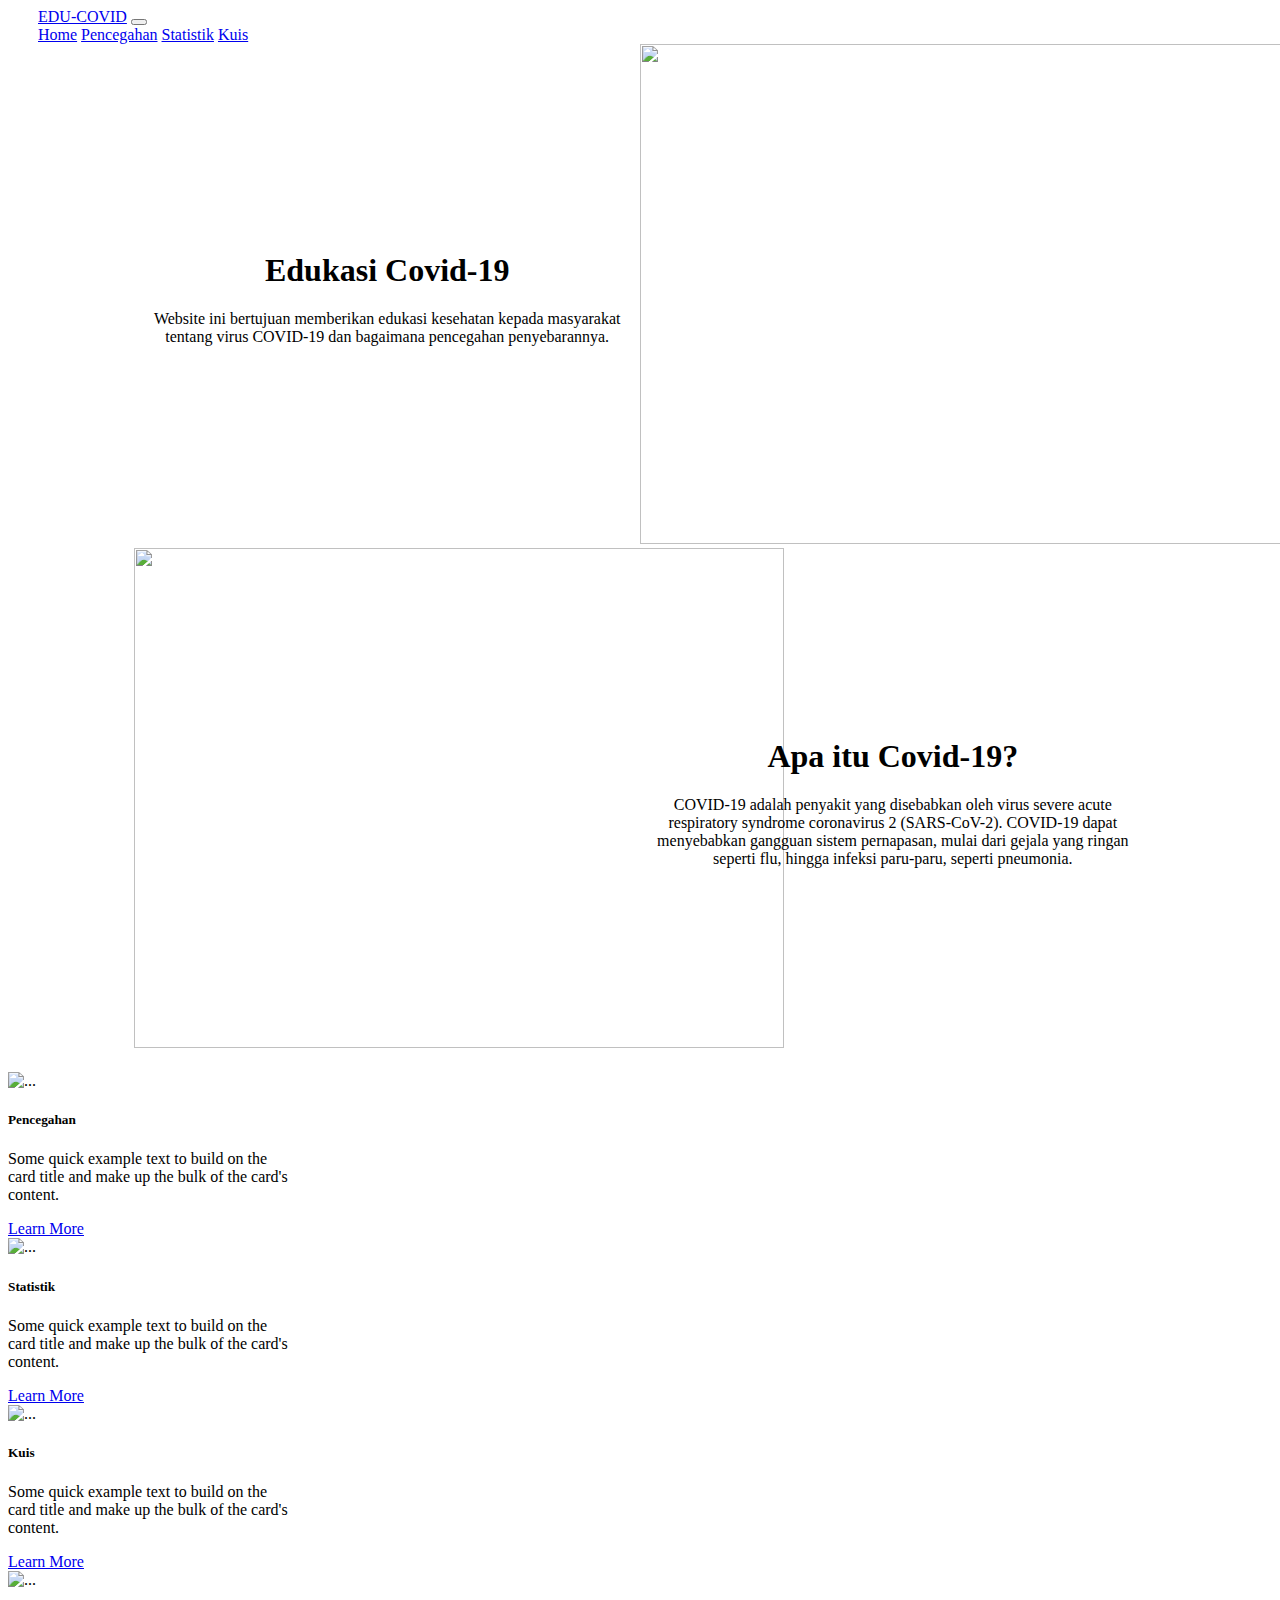
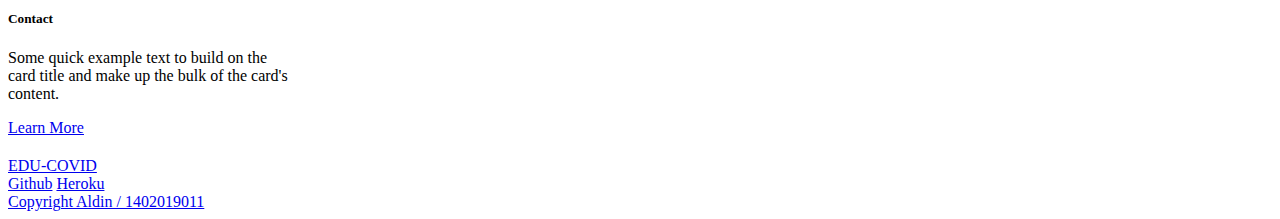
==== index.html @ f208ec77 "Add files via upload" ====
<!doctype html>
<html lang="en">

<head>
    <meta charset="utf-8">
    <meta name="viewport" content="width=device-width, initial-scale=1">
    <link href="https://cdn.jsdelivr.net/npm/bootstrap@5.0.0-beta3/dist/css/bootstrap.min.css" rel="stylesheet"
        integrity="sha384-eOJMYsd53ii+scO/bJGFsiCZc+5NDVN2yr8+0RDqr0Ql0h+rP48ckxlpbzKgwra6" crossorigin="anonymous">
    <link rel="stylesheet" href="style.css">
    <title>EDU-COVID / Aldin-1402019011</title>
</head>

<body class="d-flex flex-column min-vh-100">

    <header>
        <nav class="navbar navbar-expand-lg navbar-light">
            <div class="container-fluid">
                <a class="navbar-brand" href="#">EDU-COVID</a>
                <button class="navbar-toggler" type="button" data-bs-toggle="collapse"
                    data-bs-target="#navbarNavAltMarkup" aria-controls="navbarNavAltMarkup" aria-expanded="false"
                    aria-label="Toggle navigation">
                    <span class="navbar-toggler-icon"></span>
                </button>
                <div class="collapse navbar-collapse" id="navbarNavAltMarkup">
                    <div class="navbar-nav ms-auto">
                        <a class="nav-link active" aria-current="page" href="#">Home</a>
                        <a class="nav-link" href="pencegahan.html">Pencegahan</a>
                        <a class="nav-link" href="statistik.html">Statistik</a>
                        <a class="nav-link" href="kuis.html">Kuis</a>
                    </div>
                </div>
            </div>
        </nav>
    </header>


    <content>
        <div class="header-parent">
            <div class="header-child">
                <h1>Edukasi Covid-19</h1>
                <p>Website ini bertujuan
                    memberikan edukasi kesehatan kepada masyarakat tentang virus COVID-19 dan bagaimana
                    pencegahan penyebarannya.</p>
            </div>
            <div class="header-child">
                <img src="image/header.jpg" alt="">
            </div>
        </div>

        <div class="header-parent">
            <div class="header-child">
                <img src="image/mask.jpg" alt="">
            </div>
            <div class="header-child">
                <h1>Apa itu Covid-19?</h1>
                <p>COVID-19 adalah penyakit yang disebabkan oleh virus severe acute respiratory syndrome coronavirus 2
                    (SARS-CoV-2). COVID-19 dapat menyebabkan gangguan sistem pernapasan, mulai dari gejala yang ringan
                    seperti flu, hingga infeksi paru-paru, seperti pneumonia.</p>
            </div>
        </div>


        <div class="card-group">
            <div class="card" style="width: 18rem;">
                <img src="image/pencegahan.png" class="card-img-top" alt="...">
                <div class="card-body">
                    <h5 class="card-title">Pencegahan</h5>
                    <p class="card-text">Some quick example text to build on the card title and make up the bulk of the
                        card's content.</p>
                    <a href="pencegahan.html" class="btn btn-primary">Learn More</a>
                </div>
            </div>
            <div class="card" style="width: 18rem;">
                <img src="image/data.png" class="card-img-top" alt="...">
                <div class="card-body">
                    <h5 class="card-title">Statistik</h5>
                    <p class="card-text">Some quick example text to build on the card title and make up the bulk of the
                        card's content.</p>
                    <a href="statistik.html" class="btn btn-primary">Learn More</a>
                </div>
            </div>
            <div class="card" style="width: 18rem;">
                <img src="image/kuis.png" class="card-img-top" alt="...">
                <div class="card-body">
                    <h5 class="card-title">Kuis</h5>
                    <p class="card-text">Some quick example text to build on the card title and make up the bulk of the
                        card's content.</p>
                    <a href="kuis.html" class="btn btn-primary">Learn More</a>
                </div>
            </div>
            <div class="card" style="width: 18rem;">
                <img src="image/contact.png" class="card-img-top" alt="...">
                <div class="card-body">
                    <h5 class="card-title">Contact</h5>
                    <p class="card-text">Some quick example text to build on the card title and make up the bulk of the
                        card's content.</p>
                    <a href="kontak.html" class="btn btn-primary">Learn More</a>
                </div>
            </div>
        </div>

    </content>


    <footer class="mt-auto">
        <nav class="navbar navbar-expand-lg navbar-light">
            <div class="container-fluid">
                <a class="navbar-brand" href="#">EDU-COVID</a>

                <div class="navbar-nav m-auto">
                    <a class="nav-link" aria-current="page" href="#">Github</a>
                    <a class="nav-link" href="/pencegahan.html">Heroku</a>
                </div>

                <div class="navbar-nav ms-auto">
                    <a class="nav-link" aria-current="page" href="#">Copyright Aldin / 1402019011</a>
                </div>
            </div>
        </nav>
    </footer>




    <script src="https://cdn.jsdelivr.net/npm/bootstrap@5.0.0-beta3/dist/js/bootstrap.bundle.min.js"
        integrity="sha384-JEW9xMcG8R+pH31jmWH6WWP0WintQrMb4s7ZOdauHnUtxwoG2vI5DkLtS3qm9Ekf"
        crossorigin="anonymous"></script>

</body>

</html>
---- style.css ----
body {
    box-sizing: border-box;
}

header {
    padding: 0 30px;
}

.header-parent {
    display: flex;
    justify-content: center;
    align-items: center;
    width: 100%;
    text-align: center;
}

.header-child {
    width: 40%;
}

.header-child img {
    width: 650px;
    height: 500px;
}

.card-group {
    margin: 20px 0;
}

.title-content {
    text-align: center;
}
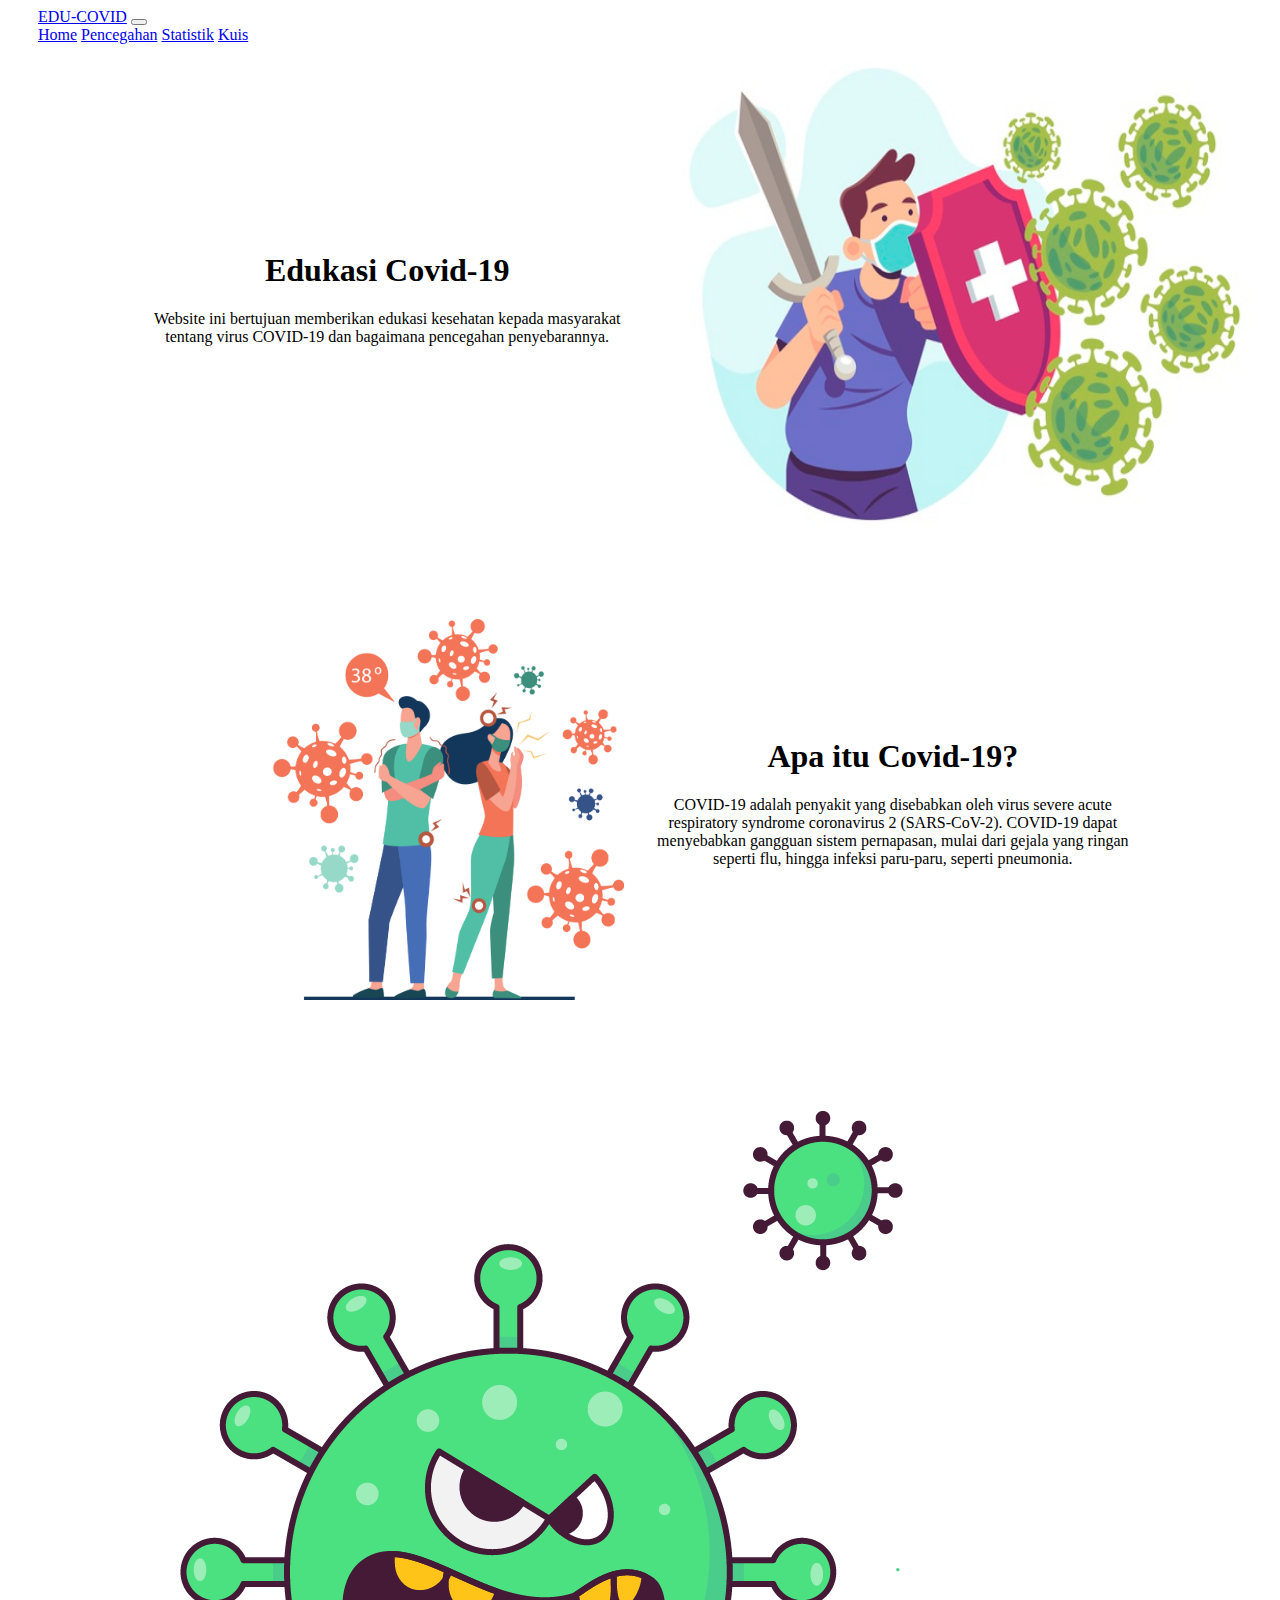
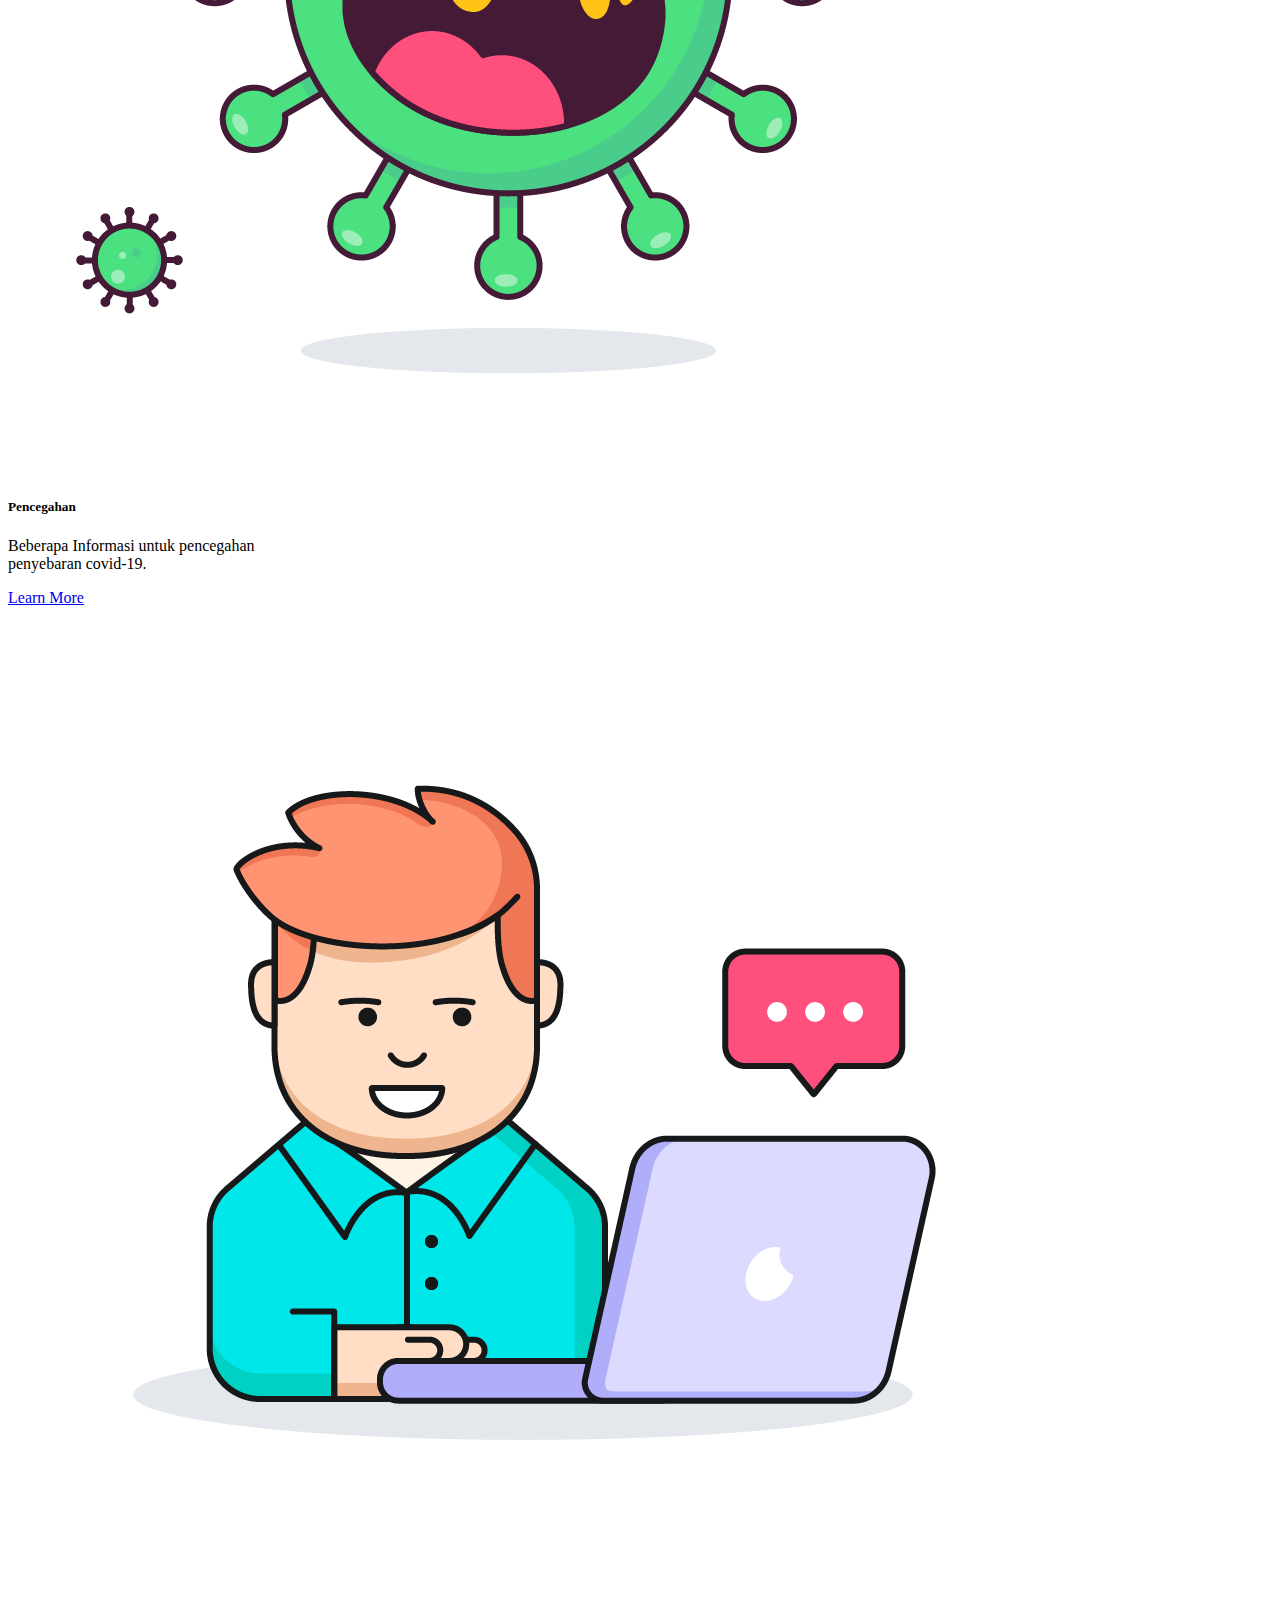
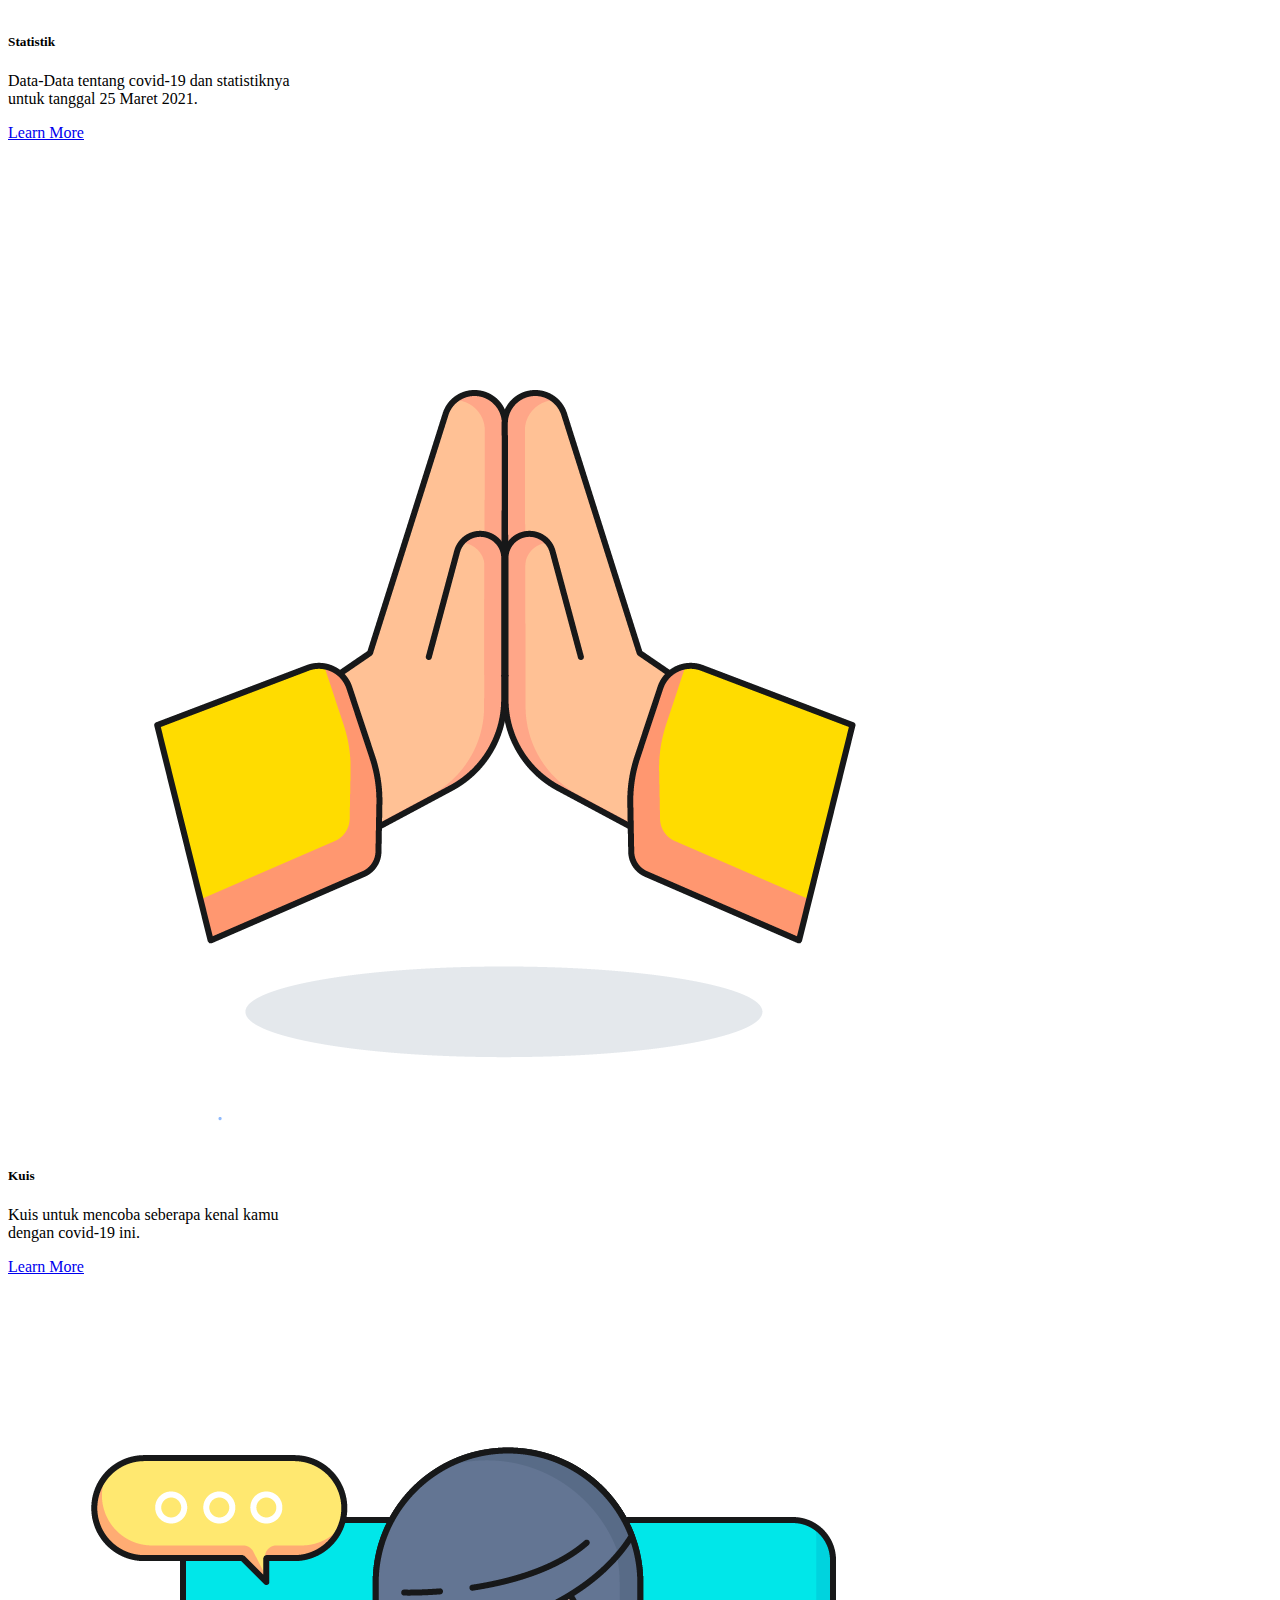
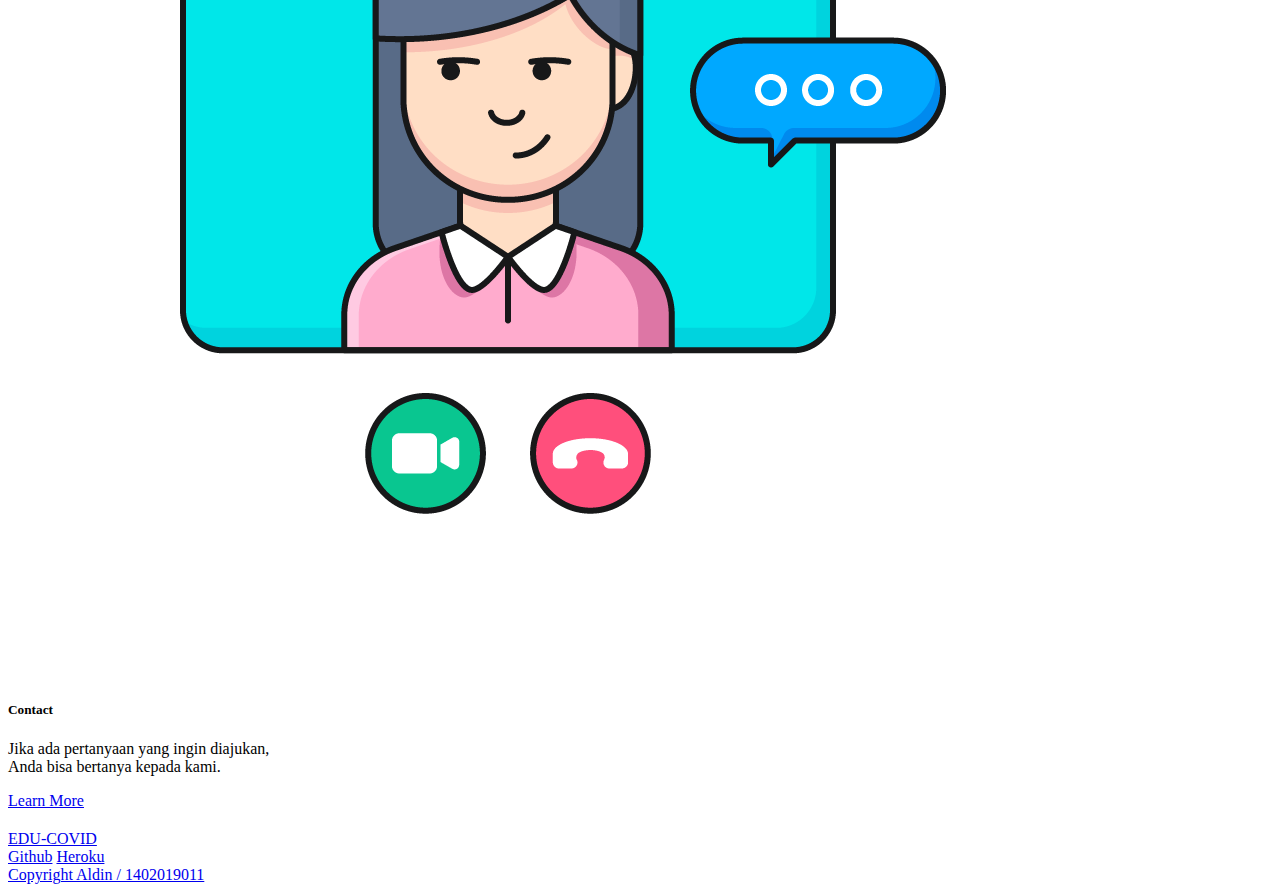
==== commit d5e19f8c: "Update index.html" ====
--- a/index.html
+++ b/index.html
@@ -65,8 +65,7 @@
                 <img src="image/pencegahan.png" class="card-img-top" alt="...">
                 <div class="card-body">
                     <h5 class="card-title">Pencegahan</h5>
-                    <p class="card-text">Some quick example text to build on the card title and make up the bulk of the
-                        card's content.</p>
+                    <p class="card-text">Beberapa Informasi untuk pencegahan penyebaran covid-19.</p>
                     <a href="pencegahan.html" class="btn btn-primary">Learn More</a>
                 </div>
             </div>
@@ -74,8 +73,7 @@
                 <img src="image/data.png" class="card-img-top" alt="...">
                 <div class="card-body">
                     <h5 class="card-title">Statistik</h5>
-                    <p class="card-text">Some quick example text to build on the card title and make up the bulk of the
-                        card's content.</p>
+                    <p class="card-text">Data-Data tentang covid-19 dan statistiknya untuk tanggal 25 Maret 2021.</p>
                     <a href="statistik.html" class="btn btn-primary">Learn More</a>
                 </div>
             </div>
@@ -83,8 +81,7 @@
                 <img src="image/kuis.png" class="card-img-top" alt="...">
                 <div class="card-body">
                     <h5 class="card-title">Kuis</h5>
-                    <p class="card-text">Some quick example text to build on the card title and make up the bulk of the
-                        card's content.</p>
+                    <p class="card-text">Kuis untuk mencoba seberapa kenal kamu dengan covid-19 ini.</p>
                     <a href="kuis.html" class="btn btn-primary">Learn More</a>
                 </div>
             </div>
@@ -92,8 +89,7 @@
                 <img src="image/contact.png" class="card-img-top" alt="...">
                 <div class="card-body">
                     <h5 class="card-title">Contact</h5>
-                    <p class="card-text">Some quick example text to build on the card title and make up the bulk of the
-                        card's content.</p>
+                    <p class="card-text">Jika ada pertanyaan yang ingin diajukan, Anda bisa bertanya kepada kami.</p>
                     <a href="kontak.html" class="btn btn-primary">Learn More</a>
                 </div>
             </div>
@@ -128,4 +124,4 @@
 
 </body>
 
-</html>+</html>
